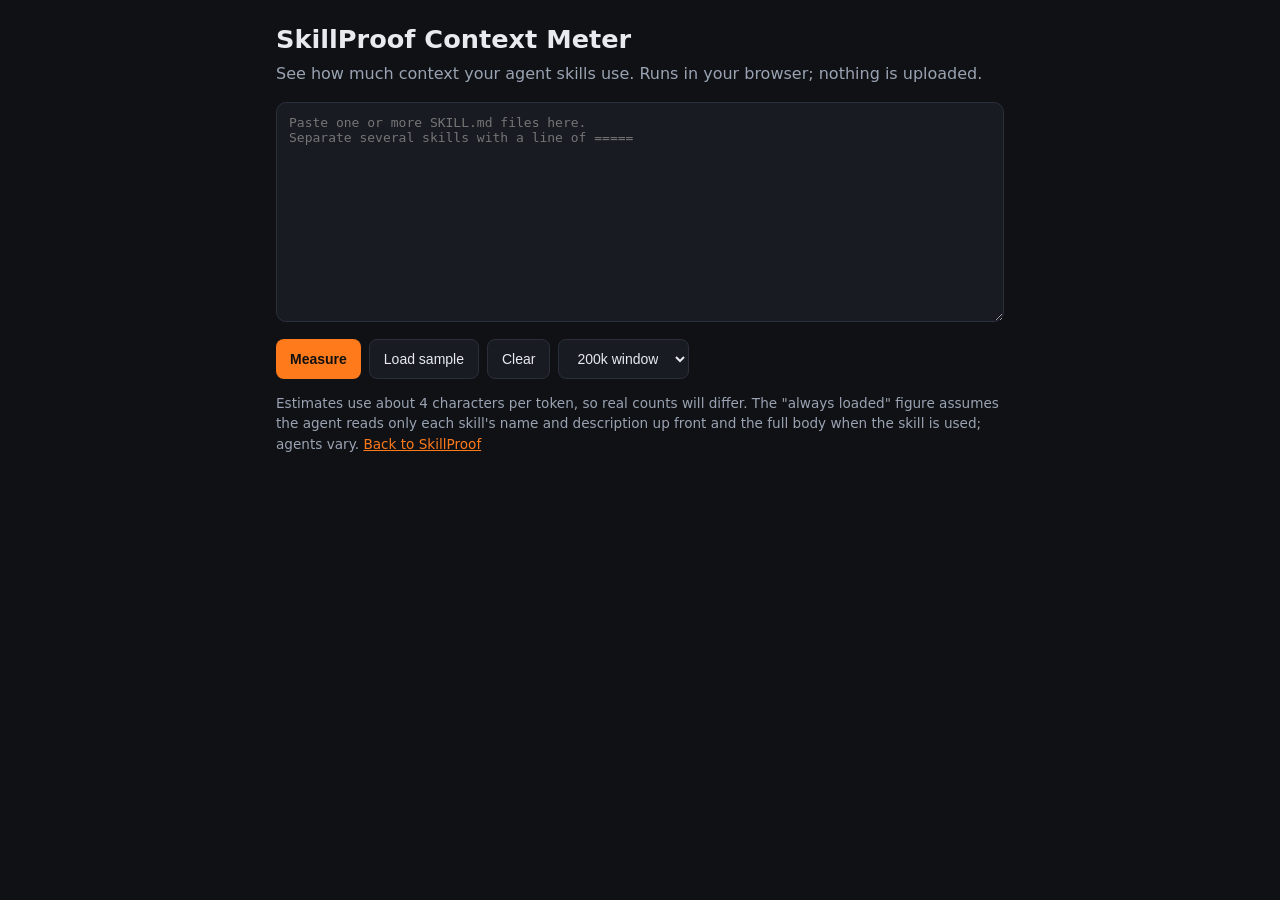
==== docs/meter/index.html @ e6db6bf3 "Add SkillProof Context Meter HTML page" ====
<!DOCTYPE html>
<html lang="en">
<head>
<meta charset="utf-8">
<meta name="viewport" content="width=device-width, initial-scale=1">
<title>SkillProof Context Meter</title>
<style>
  :root { --bg:#0f1115; --card:#181b22; --text:#e8eaf0; --muted:#9aa3b2;
          --accent:#ff7a1a; --ok:#3ecf8e; --warn:#ffcc00; --line:#2a2f3a; }
  * { box-sizing: border-box; }
  body { margin:0; background:var(--bg); color:var(--text);
         font-family:system-ui,-apple-system,Segoe UI,Roboto,sans-serif; line-height:1.5; }
  main { max-width:760px; margin:0 auto; padding:20px 16px 60px; }
  h1 { font-size:1.6rem; margin:0 0 4px; }
  p.sub { color:var(--muted); margin:0 0 16px; }
  textarea { width:100%; min-height:220px; background:var(--card); color:var(--text);
             border:1px solid var(--line); border-radius:10px; padding:12px;
             font-family:ui-monospace,Menlo,Consolas,monospace; font-size:13px; }
  .row { display:flex; gap:8px; flex-wrap:wrap; margin:10px 0; }
  button, select { background:var(--card); color:var(--text); border:1px solid var(--line);
                   border-radius:8px; padding:10px 14px; font-size:14px; }
  button.primary { background:var(--accent); color:#111; border:none; font-weight:700; }
  .card { background:var(--card); border:1px solid var(--line); border-radius:12px;
          padding:14px; margin:14px 0; }
  .big { font-size:1.8rem; font-weight:700; }
  .muted { color:var(--muted); font-size:.85rem; }
  .bar { height:10px; background:var(--line); border-radius:6px; overflow:hidden; margin-top:8px; }
  .bar > span { display:block; height:100%; background:var(--ok); }
  .wrap { overflow-x:auto; }
  table { width:100%; border-collapse:collapse; font-size:14px; }
  th, td { text-align:left; padding:8px 6px; border-bottom:1px solid var(--line); white-space:nowrap; }
  th { color:var(--muted); font-weight:600; }
  .warn { color:var(--warn); }
  a { color:var(--accent); }
</style>
</head>
<body>
<main>
  <h1>SkillProof Context Meter</h1>
  <p class="sub">See how much context your agent skills use. Runs in your browser; nothing is uploaded.</p>

  <textarea id="input" placeholder="Paste one or more SKILL.md files here.
Separate several skills with a line of =====
"></textarea>

  <div class="row">
    <button class="primary" id="run">Measure</button>
    <button id="sample">Load sample</button>
    <button id="clear">Clear</button>
    <select id="window" aria-label="Context window size">
      <option value="200000">200k window</option>
      <option value="128000">128k window</option>
      <option value="32000">32k window</option>
    </select>
  </div>

  <div id="out"></div>

  <p class="muted">Estimates use about 4 characters per token, so real counts will differ.
  The "always loaded" figure assumes the agent reads only each skill's name and description up
  front and the full body when the skill is used; agents vary.
  <a href="../">Back to SkillProof</a></p>
</main>

<script>
(function () {
  var SAMPLE =
"---\nname: hello-skill\ndescription: Greets the user and explains what agent skills are. Use when the user asks what a skill is.\n---\n\n# Hello Skill\n\nExplain in two or three sentences that a skill is a folder with a SKILL.md file.\n\n=====\n\n---\nname: code-reviewer\ndescription: Reviews code for bugs and style. Use when the user asks for a code review.\n---\n\n# Code Reviewer\n\nRead the diff, list bugs first, then style issues, then suggest fixes.\n";

  var input = document.getElementById("input");
  var out = document.getElementById("out");

  function tokens(s) { return Math.ceil(s.length / 4); }

  function parse(block) {
    var m = block.match(/^\s*---\s*\n([\s\S]*?)\n---\s*\n?([\s\S]*)$/);
    if (!m) return null;
    var fm = m[1], body = m[2];
    var name = (fm.match(/^name:\s*(.+)$/m) || [])[1] || "";
    var desc = (fm.match(/^description:\s*(.*)$/m) || [])[1] || "";
    if (/^[>|][-+]?$/.test(desc.trim())) {
      var after = fm.split(/^description:.*$/m)[1] || "";
      var lines = [];
      after.split("\n").forEach(function (l) {
        if (/^\s+\S/.test(l)) lines.push(l.trim());
      });
      desc = lines.join(" ");
    }
    name = name.trim().replace(/^["']|["']$/g, "");
    desc = desc.trim().replace(/^["']|["']$/g, "");
    return { name: name, desc: desc, body: body };
  }

  function el(tag, text, cls) {
    var e = document.createElement(tag);
    if (text !== undefined) e.textContent = text;
    if (cls) e.className = cls;
    return e;
  }

  function run() {
    out.textContent = "";
    var text = input.value.trim();
    if (!text) { out.appendChild(el("p", "Paste at least one SKILL.md first.", "warn")); return; }
    var blocks = text.split(/^\s*={5,}\s*$/m).map(function (b) { return b.trim(); })
                     .filter(function (b) { return b.length; });
    var rows = [], skipped = 0;
    blocks.forEach(function (b) {
      var p = parse(b);
      if (!p || !p.name) { skipped++; return; }
      var meta = tokens(p.name + " " + p.desc);
      var full = tokens(b);
      rows.push({ name: p.name, meta: meta, body: tokens(p.body), full: full });
    });
    if (!rows.length) {
      out.appendChild(el("p", "No valid skills found. Each one needs a --- frontmatter block with a name.", "warn"));
      return;
    }
    var win = parseInt(document.getElementById("window").value, 10);
    var always = rows.reduce(function (a, r) { return a + r.meta; }, 0);
    var all = rows.reduce(function (a, r) { return a + r.full; }, 0);
    var pct = (always / win) * 100;

    var c1 = el("div", undefined, "card");
    c1.appendChild(el("div", "~" + always.toLocaleString() + " tokens", "big"));
    c1.appendChild(el("div", "always loaded (names + descriptions) across " + rows.length +
      " skill(s): " + pct.toFixed(2) + "% of the window", "muted"));
    var bar = el("div", undefined, "bar");
    var fill = document.createElement("span");
    fill.style.width = Math.min(100, Math.max(pct, 0.5)) + "%";
    bar.appendChild(fill);
    c1.appendChild(bar);
    c1.appendChild(el("div", "If every skill's full text were loaded: ~" + all.toLocaleString() +
      " tokens (" + ((all / win) * 100).toFixed(2) + "%)", "muted"));
    out.appendChild(c1);

    var c2 = el("div", undefined, "card wrap");
    var table = document.createElement("table");
    var head = document.createElement("tr");
    ["Skill", "Always", "Body", "Full"].forEach(function (h) { head.appendChild(el("th", h)); });
    table.appendChild(head);
    rows.sort(function (a, b) { return b.full - a.full; }).forEach(function (r) {
      var tr = document.createElement("tr");
      [r.name, r.meta, r.body, r.full].forEach(function (v) {
        tr.appendChild(el("td", typeof v === "number" ? v.toLocaleString() : v));
      });
      table.appendChild(tr);
    });
    c2.appendChild(table);
    out.appendChild(c2);

    if (skipped) out.appendChild(el("p", skipped + " block(s) skipped (no frontmatter or name).", "warn"));
  }

  document.getElementById("run").onclick = run;
  document.getElementById("sample").onclick = function () { input.value = SAMPLE; run(); };
  document.getElementById("clear").onclick = function () { input.value = ""; out.textContent = ""; };
})();
</script>
</body>
</html>
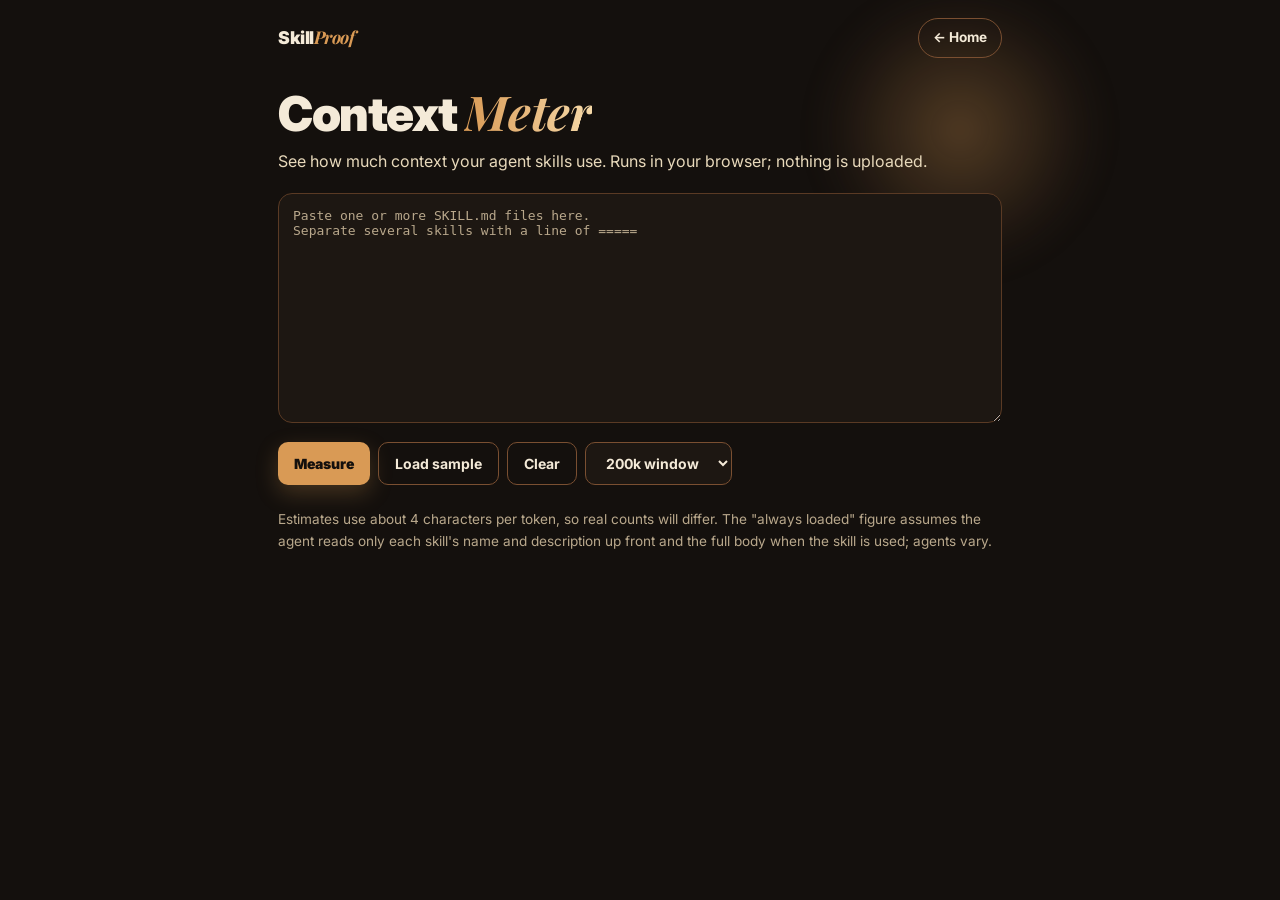
==== commit 0714f02c: "Refactor index.html for improved styling and structure" ====
--- a/docs/meter/index.html
+++ b/docs/meter/index.html
@@ -4,39 +4,90 @@
 <meta charset="utf-8">
 <meta name="viewport" content="width=device-width, initial-scale=1">
 <title>SkillProof Context Meter</title>
+<link rel="preconnect" href="https://fonts.googleapis.com">
+<link rel="preconnect" href="https://fonts.gstatic.com" crossorigin>
+<link href="https://fonts.googleapis.com/css2?family=Inter:wght@500;700;900&family=Playfair+Display:ital,wght@0,600;1,500;1,700&display=swap" rel="stylesheet">
 <style>
-  :root { --bg:#0f1115; --card:#181b22; --text:#e8eaf0; --muted:#9aa3b2;
-          --accent:#ff7a1a; --ok:#3ecf8e; --warn:#ffcc00; --line:#2a2f3a; }
-  * { box-sizing: border-box; }
-  body { margin:0; background:var(--bg); color:var(--text);
-         font-family:system-ui,-apple-system,Segoe UI,Roboto,sans-serif; line-height:1.5; }
-  main { max-width:760px; margin:0 auto; padding:20px 16px 60px; }
-  h1 { font-size:1.6rem; margin:0 0 4px; }
-  p.sub { color:var(--muted); margin:0 0 16px; }
-  textarea { width:100%; min-height:220px; background:var(--card); color:var(--text);
-             border:1px solid var(--line); border-radius:10px; padding:12px;
-             font-family:ui-monospace,Menlo,Consolas,monospace; font-size:13px; }
-  .row { display:flex; gap:8px; flex-wrap:wrap; margin:10px 0; }
-  button, select { background:var(--card); color:var(--text); border:1px solid var(--line);
-                   border-radius:8px; padding:10px 14px; font-size:14px; }
-  button.primary { background:var(--accent); color:#111; border:none; font-weight:700; }
-  .card { background:var(--card); border:1px solid var(--line); border-radius:12px;
-          padding:14px; margin:14px 0; }
-  .big { font-size:1.8rem; font-weight:700; }
+  :root {
+    --black:#14100d; --ink:#1d1712; --brown:#5a3a24; --brown2:#7a4f31;
+    --caramel:#d99a55; --cream:#f4ead8; --cream2:#e8d9bb; --muted:#b9a88c;
+    --sans:'Inter',system-ui,-apple-system,'Segoe UI',Roboto,sans-serif;
+    --serif:'Playfair Display',Georgia,'Times New Roman',serif;
+  }
+  * { box-sizing:border-box; }
+  body { margin:0; background:var(--black); color:var(--cream); font-family:var(--sans); line-height:1.6; overflow-x:hidden; }
+  a { color:inherit; }
+  .wrap { max-width:760px; margin:0 auto; padding:0 18px 60px; position:relative; }
+  .wrap::before {
+    content:""; position:absolute; z-index:-1; right:-90px; top:-20px; width:300px; height:300px; border-radius:50%;
+    background:radial-gradient(circle, rgba(217,154,85,.3), rgba(90,58,36,.12) 55%, transparent 70%);
+    filter:blur(10px); animation:float 9s ease-in-out infinite;
+  }
+  nav { display:flex; justify-content:space-between; align-items:center; padding:18px 0; }
+  .logo { font-weight:900; letter-spacing:-.5px; font-size:1.1rem; text-decoration:none; }
+  .logo i { font-family:var(--serif); font-weight:700; color:var(--caramel); }
+  nav a.back { font-size:.85rem; font-weight:700; border:1.5px solid var(--brown2); padding:8px 14px;
+               border-radius:999px; text-decoration:none; transition:background .2s, color .2s; }
+  nav a.back:hover { background:var(--caramel); color:var(--black); }
+
+  h1 { font-size:clamp(2rem,8vw,3rem); line-height:1.05; margin:10px 0 10px; font-weight:900; letter-spacing:-.03em; }
+  h1 em { font-family:var(--serif); font-style:italic; font-weight:700; letter-spacing:-.01em;
+          background:linear-gradient(90deg,var(--caramel),#f6d9a8,var(--caramel)); background-size:200% 100%;
+          -webkit-background-clip:text; background-clip:text; -webkit-text-fill-color:transparent; color:transparent;
+          animation:shimmer 4s linear infinite; }
+  p.sub { color:var(--cream2); margin:0 0 18px; }
+
+  textarea { width:100%; min-height:230px; background:var(--ink); color:var(--cream);
+             border:1.5px solid var(--brown); border-radius:14px; padding:14px;
+             font-family:ui-monospace,Menlo,Consolas,monospace; font-size:13px; transition:border-color .2s, box-shadow .2s; }
+  textarea:focus { outline:none; border-color:var(--caramel); box-shadow:0 0 0 3px rgba(217,154,85,.2); }
+  textarea::placeholder { color:var(--muted); }
+
+  .row { display:flex; gap:8px; flex-wrap:wrap; margin:12px 0; }
+  button, select { background:transparent; color:var(--cream); border:1.5px solid var(--brown2);
+                   border-radius:10px; padding:11px 16px; font-size:14px; font-weight:700; font-family:var(--sans);
+                   transition:transform .2s, background .2s; }
+  select { background:var(--ink); }
+  button:hover { transform:translateY(-2px); }
+  button:active { transform:scale(.97); }
+  button.primary { background:var(--caramel); color:var(--black); border:none; font-weight:900;
+                   box-shadow:0 8px 22px rgba(217,154,85,.25); }
+
+  .card { background:var(--cream); color:var(--black); border-radius:16px; padding:18px; margin:14px 0;
+          animation:fadeUp .6s cubic-bezier(.2,.7,.2,1) both; }
+  .big { font-family:var(--sans); font-size:2.2rem; font-weight:900; letter-spacing:-.03em; }
+  .big small { font-family:var(--serif); font-style:italic; font-weight:700; font-size:1rem; color:var(--brown2); }
   .muted { color:var(--muted); font-size:.85rem; }
-  .bar { height:10px; background:var(--line); border-radius:6px; overflow:hidden; margin-top:8px; }
-  .bar > span { display:block; height:100%; background:var(--ok); }
-  .wrap { overflow-x:auto; }
+  .card .muted { color:var(--brown2); }
+  .bar { height:12px; background:rgba(20,16,13,.12); border-radius:8px; overflow:hidden; margin-top:10px; }
+  .bar > span { display:block; height:100%; background:linear-gradient(90deg,var(--brown2),var(--caramel));
+                border-radius:8px; animation:grow 1s cubic-bezier(.2,.7,.2,1) both; transform-origin:left; }
+  .wrapt { overflow-x:auto; }
   table { width:100%; border-collapse:collapse; font-size:14px; }
-  th, td { text-align:left; padding:8px 6px; border-bottom:1px solid var(--line); white-space:nowrap; }
-  th { color:var(--muted); font-weight:600; }
-  .warn { color:var(--warn); }
-  a { color:var(--accent); }
+  th, td { text-align:left; padding:10px 8px; border-bottom:1px solid rgba(20,16,13,.12); white-space:nowrap; }
+  th { font-family:var(--serif); font-style:italic; font-weight:700; color:var(--brown2); }
+  tr:last-child td { border-bottom:none; }
+  .warn { color:var(--caramel); font-weight:700; }
+  .foot { font-size:.85rem; color:var(--muted); margin-top:24px; }
+  .foot a { color:var(--caramel); }
+
+  @keyframes float { 0%,100% { transform:translate(0,0) scale(1); } 50% { transform:translate(-28px,22px) scale(1.1); } }
+  @keyframes fadeUp { from { opacity:0; transform:translateY(20px); } to { opacity:1; transform:none; } }
+  @keyframes shimmer { to { background-position:-200% 0; } }
+  @keyframes grow { from { transform:scaleX(0); } to { transform:scaleX(1); } }
+  nav, h1, p.sub { animation:fadeUp .7s cubic-bezier(.2,.7,.2,1) both; }
+  h1 { animation-delay:.1s; } p.sub { animation-delay:.2s; }
+  @media (prefers-reduced-motion: reduce) { *, *::before, *::after { animation:none !important; transition:none !important; } }
 </style>
 </head>
 <body>
-<main>
-  <h1>SkillProof Context Meter</h1>
+<div class="wrap">
+  <nav>
+    <a class="logo" href="../">Skill<i>Proof</i></a>
+    <a class="back" href="../">← Home</a>
+  </nav>
+
+  <h1>Context <em>Meter</em></h1>
   <p class="sub">See how much context your agent skills use. Runs in your browser; nothing is uploaded.</p>
 
   <textarea id="input" placeholder="Paste one or more SKILL.md files here.
@@ -56,11 +107,10 @@
 
   <div id="out"></div>
 
-  <p class="muted">Estimates use about 4 characters per token, so real counts will differ.
+  <p class="foot">Estimates use about 4 characters per token, so real counts will differ.
   The "always loaded" figure assumes the agent reads only each skill's name and description up
-  front and the full body when the skill is used; agents vary.
-  <a href="../">Back to SkillProof</a></p>
-</main>
+  front and the full body when the skill is used; agents vary.</p>
+</div>
 
 <script>
 (function () {
@@ -122,8 +172,10 @@
     var pct = (always / win) * 100;
 
     var c1 = el("div", undefined, "card");
-    c1.appendChild(el("div", "~" + always.toLocaleString() + " tokens", "big"));
-    c1.appendChild(el("div", "always loaded (names + descriptions) across " + rows.length +
+    var big = el("div", "~" + always.toLocaleString() + " ", "big");
+    big.appendChild(el("small", "tokens always loaded"));
+    c1.appendChild(big);
+    c1.appendChild(el("div", "Names + descriptions across " + rows.length +
       " skill(s): " + pct.toFixed(2) + "% of the window", "muted"));
     var bar = el("div", undefined, "bar");
     var fill = document.createElement("span");
@@ -134,7 +186,7 @@
       " tokens (" + ((all / win) * 100).toFixed(2) + "%)", "muted"));
     out.appendChild(c1);
 
-    var c2 = el("div", undefined, "card wrap");
+    var c2 = el("div", undefined, "card wrapt");
     var table = document.createElement("table");
     var head = document.createElement("tr");
     ["Skill", "Always", "Body", "Full"].forEach(function (h) { head.appendChild(el("th", h)); });
